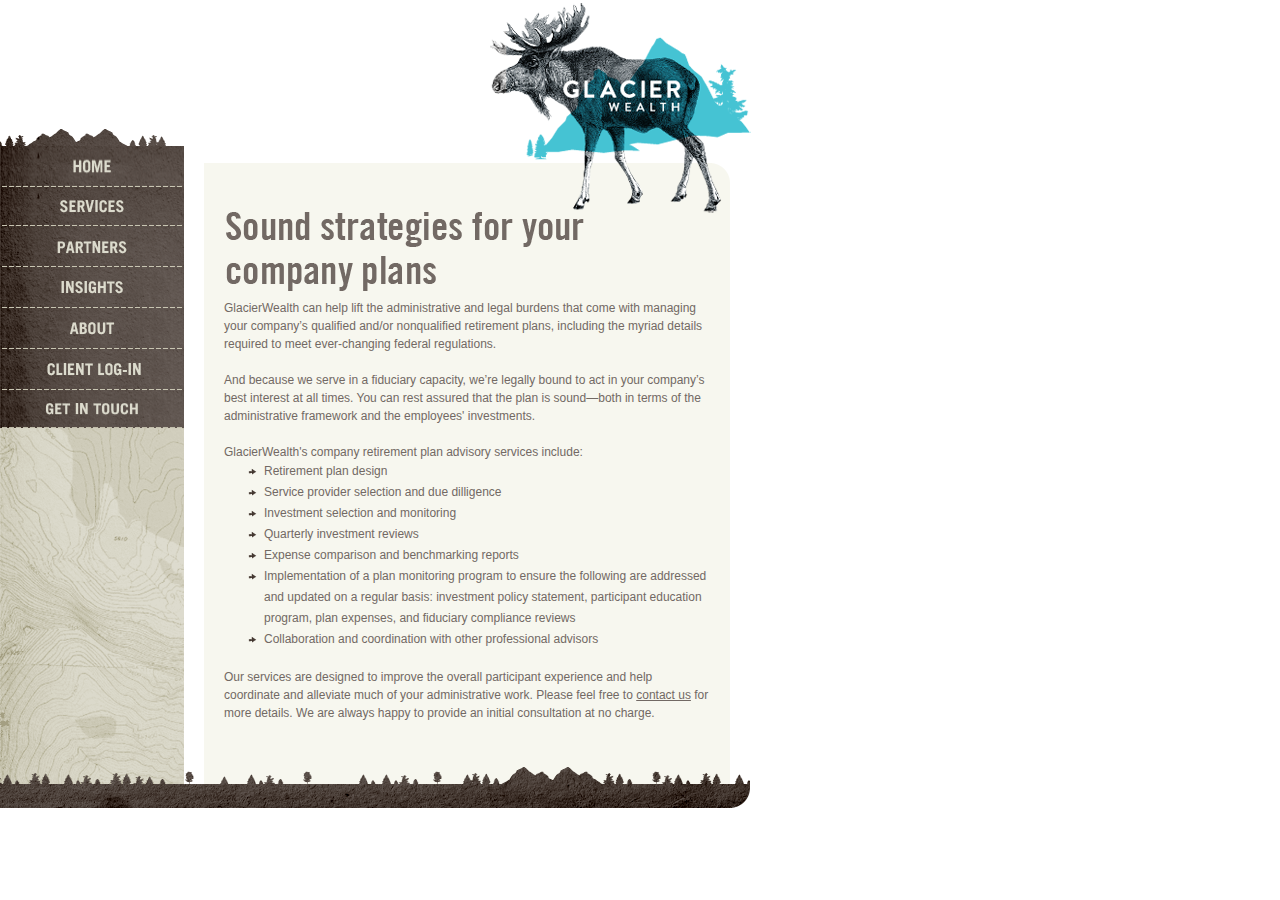
==== companies.html @ 1b514124 "Commit of all files and folders" ====
<!DOCTYPE html PUBLIC "-//W3C//DTD XHTML 1.0 Transitional//EN" "http://www.w3.org/TR/xhtml1/DTD/xhtml1-transitional.dtd">
<html xmlns="http://www.w3.org/1999/xhtml">
<head>
<meta http-equiv="Content-Type" content="text/html; charset=UTF-8" />
<title>GlacierWealth | Retirement Plan Management for Companies</title>
<meta name="description" content="GlacierWealth, Inc., helps retirement plan sponsors lift the administrative and legal burdens that come with managing your company’s retirement plan and deferred compensation plan." />
<meta name="keywords" content="GlacierWealth, corporate retirement plan, deffered compensation plan, qualified and nonqualified plans" />
<!--[if lte IE 6]>
	<script type="text/javascript" src="supersleight-min.js"></script>
<![endif]-->
<link href="css/glacier.css" rel="stylesheet" type="text/css" />
<link href="css/glacier.css" rel="stylesheet" type="text/css" />
	<script type="text/javascript" src="http://jqueryjs.googlecode.com/files/jquery-1.3.2.js"></script>
	<script src="http://dev.jquery.com/view/tags/ui/latest/ui/effects.core.js"></script>
	<script src="http://dev.jquery.com/view/tags/ui/latest/ui/effects.slide.js"></script>
	<script type="text/javascript" src="js/supersized.2.0.js"></script>
	<script type="text/javascript">  
		$(function(){
			$.fn.supersized.options = {  
				startwidth: 640,  
				startheight: 480,
				vertical_center: 1,
				slideshow: 0,
				navigation: 1,
				transition: 1, //0-None, 1-Fade, 2-slide top, 3-slide right, 4-slide bottom, 5-slide left
				pause_hover: 0,
				slide_counter: 1,
				slide_captions: 1,
				slide_interval: 3000  
			};
	        $('#supersize').supersized(); 
	    });
	</script>
        <script type="text/javascript">
          var _gaq = _gaq || [];
          _gaq.push(['_setAccount', 'UA-6217562-7']);
          _gaq.push(['_trackPageview']);

          (function() {
            var ga = document.createElement('script'); ga.type = 'text/javascript'; ga.async = true;
            ga.src = ('https:' == document.location.protocol ? 'https://ssl' : 'http://www') + '.google-analytics.com/ga.js';
            var s = document.getElementsByTagName('script')[0]; s.parentNode.insertBefore(ga, s);
          })();
        </script>

</head>

<body>
<div id="content">
<table width="750" border="0" cellspacing="0" cellpadding="0">
  <tr>
    <td width="184" rowspan="3" valign="bottom" background="images/sb_bg.gif"><img src="images/content_bottom_left.gif"  width="184" height="50" /></td>
    <td width="566" height="51"><img src="images/content_top.png"  width="566" height="51" /></td>
  </tr>
  <tr>
    <td width="566"><table width="566" border="0" cellspacing="0" cellpadding="0">
      <tr>
        <td width="20" bgcolor="#FFFFFF"><img src="images/spacer.gif"  width="20" height="20" /></td>
        <td valign="top" bgcolor="#F7F7EF"><p><img src="images/ttl_corporations.gif" alt="Solid financial advice" width="526" height="102" /></p>
          <p class="introText">GlacierWealth can help lift the administrative and legal burdens that come with managing your company’s qualified and/or nonqualified retirement plans, including the myriad details required to meet ever-changing federal regulations.    </p>
          <p class="introText">&nbsp;</p>
          <p class="introText">And because we serve in a fiduciary capacity, we’re legally bound to act in your company’s best interest at all times. You can rest assured that the plan is sound&#8212;both in terms of the administrative framework and the employees' investments.   </p>
          <p class="introText">&nbsp;</p>
          <p class="introText">GlacierWealth's company retirement plan advisory services include:</p>
          <ul>
          <li>Retirement plan design</li>
          <li>Service provider selection and due dilligence</li>
          <li>Investment selection and monitoring</li>
            <li>Quarterly investment reviews</li>
            <li>Expense comparison and benchmarking reports</li>
            <li>Implementation of a plan monitoring program to ensure the following are addressed and updated on a regular basis: investment policy statement, participant education program, plan expenses, and fiduciary compliance reviews</li>
            <li>Collaboration and coordination with  other professional advisors
          </ul>
          <p class="introText">&nbsp;</p>
          <p class="introText">Our services are designed to improve the overall participant experience and help coordinate and alleviate much of your administrative work. Please feel free to <a href="contact.html">contact us</a> for more details. We are always happy to provide an initial consultation at no charge.</p>
          <br /><br />
          </td>
        <td width="20" bgcolor="#FFFFFF"><img src="images/spacer.gif"  width="20" height="20" /></td>
      </tr>
    </table></td>
  </tr>
  <tr>
    <td height="50"><img src="images/content_bottom_right.png"  width="566" height="50" /></td>
  </tr>
</table>
<table width="500" border="0" cellspacing="10" cellpadding="0">
  <tr>
    <td align="left" class="copyrightText">&copy; 2012-2013 GlacierWealth, Inc. | <span class="footerlink"><a href="docs/GlacierWealth_LegalNotices.pdf" target="_blank">Legal Notices</a></span> | <span class="footerlink"><a href="docs/GlacierWealth_ADVBrochure.pdf" target="_blank">ADV Brochure</a></span></td>
  </tr>
</table>
</div>
<div id="navigation"><!--[START-LX0]--><script type='text/javascript' src='js/glaciermenu.js'></script><!--[END-LX0]--></div>
<div id="logo"><a href="/"><img src="images/glacier_logo.png"  /></a></div>
<div id="navTrees"><img src="images/nv_trees.png"  /></div>
<div id="supersize"><img src="images/glacier_bg3.jpg"/></div>
</body>
</html>
---- css/glacier.css ----
@charset "UTF-8";
/* CSS Document */

#content {
	width: 750px;
	height: auto;
	overflow: hidden;
	z-index: 4;
	top: 146px;
	position: absolute;
	left: 0px;
}

#logo {
	width: 277px;
	height: 227px;
	overflow: hidden;
	z-index: 5;
	top: 0px;
	position: absolute;
	left: 484px;
}

#navTrees {
	width: 184px;
	height: 19px;
	overflow: hidden;
	z-index: 5;
	top: 127px;
	position: absolute;
	left: 0px;
}

#navigation {
	width: 184px;
	height: 159;
	overflow: visible;
	z-index: 6;
	top: 146px;
	position: absolute;
	left: 0px;
}

.introText {
	font-family: 'Lucida Sans Unicode', 'Lucida Grande', sans-serif;
	font-size: 12px;
	color: #726964;
	line-height: 150%;
	margin-right: 20px;
	margin-left: 20px;
}

.copyrightText {
	font-family: 'Lucida Sans Unicode', 'Lucida Grande', sans-serif;
	font-size: 10px;
	color: #ffffff;
	line-height: 150%;
	margin-right: 20px;
	margin-left: 20px;
}

.quoteText {
	font-family: 'Lucida Sans Unicode', 'Lucida Grande', sans-serif;
	font-size: 20px;
	color: #726964;
	line-height: 125%;
	margin-right: 20px;
	margin-left: 20px;
}

* {
	margin:0;
	padding:0;
}

img {
	border:none;
}

body {
	/*overflow:hidden;Needed to eliminate scrollbars*/
	background:#fff;
}

#supersize {
	position:fixed;
}

#supersize img, #supersize a {
	height:100%;
	width:100%;
	position:absolute;
	z-index: 0;
}

ul {
   list-style-image: url("../images/arrow.gif");
   list-style-position: outside;
   font-family: 'Lucida Sans Unicode', 'Lucida Grande', sans-serif;
   font-size: 12px;
   color: #726964;
   line-height: 175%;
   margin-right: 20px;
   margin-left: 60px;
}

a:link { text-decoration: underline; color: #726964; }
a:visited { text-decoration: underline; color: #726964; }
a:hover {text-decoration: none; color: #726964; }
a:active { text-decoration: underline; color: #726964; }

.footerlink a:link { text-decoration: underline; color: #ffffff; }
.footerlink a:visited { text-decoration: underline; color: #ffffff; }
.footerlink a:hover {text-decoration: none; color: #ffffff; }
.footerlink a:active { text-decoration: underline; color: #ffffff; }
---- css/glacier.css ----
@charset "UTF-8";
/* CSS Document */

#content {
	width: 750px;
	height: auto;
	overflow: hidden;
	z-index: 4;
	top: 146px;
	position: absolute;
	left: 0px;
}

#logo {
	width: 277px;
	height: 227px;
	overflow: hidden;
	z-index: 5;
	top: 0px;
	position: absolute;
	left: 484px;
}

#navTrees {
	width: 184px;
	height: 19px;
	overflow: hidden;
	z-index: 5;
	top: 127px;
	position: absolute;
	left: 0px;
}

#navigation {
	width: 184px;
	height: 159;
	overflow: visible;
	z-index: 6;
	top: 146px;
	position: absolute;
	left: 0px;
}

.introText {
	font-family: 'Lucida Sans Unicode', 'Lucida Grande', sans-serif;
	font-size: 12px;
	color: #726964;
	line-height: 150%;
	margin-right: 20px;
	margin-left: 20px;
}

.copyrightText {
	font-family: 'Lucida Sans Unicode', 'Lucida Grande', sans-serif;
	font-size: 10px;
	color: #ffffff;
	line-height: 150%;
	margin-right: 20px;
	margin-left: 20px;
}

.quoteText {
	font-family: 'Lucida Sans Unicode', 'Lucida Grande', sans-serif;
	font-size: 20px;
	color: #726964;
	line-height: 125%;
	margin-right: 20px;
	margin-left: 20px;
}

* {
	margin:0;
	padding:0;
}

img {
	border:none;
}

body {
	/*overflow:hidden;Needed to eliminate scrollbars*/
	background:#fff;
}

#supersize {
	position:fixed;
}

#supersize img, #supersize a {
	height:100%;
	width:100%;
	position:absolute;
	z-index: 0;
}

ul {
   list-style-image: url("../images/arrow.gif");
   list-style-position: outside;
   font-family: 'Lucida Sans Unicode', 'Lucida Grande', sans-serif;
   font-size: 12px;
   color: #726964;
   line-height: 175%;
   margin-right: 20px;
   margin-left: 60px;
}

a:link { text-decoration: underline; color: #726964; }
a:visited { text-decoration: underline; color: #726964; }
a:hover {text-decoration: none; color: #726964; }
a:active { text-decoration: underline; color: #726964; }

.footerlink a:link { text-decoration: underline; color: #ffffff; }
.footerlink a:visited { text-decoration: underline; color: #ffffff; }
.footerlink a:hover {text-decoration: none; color: #ffffff; }
.footerlink a:active { text-decoration: underline; color: #ffffff; }
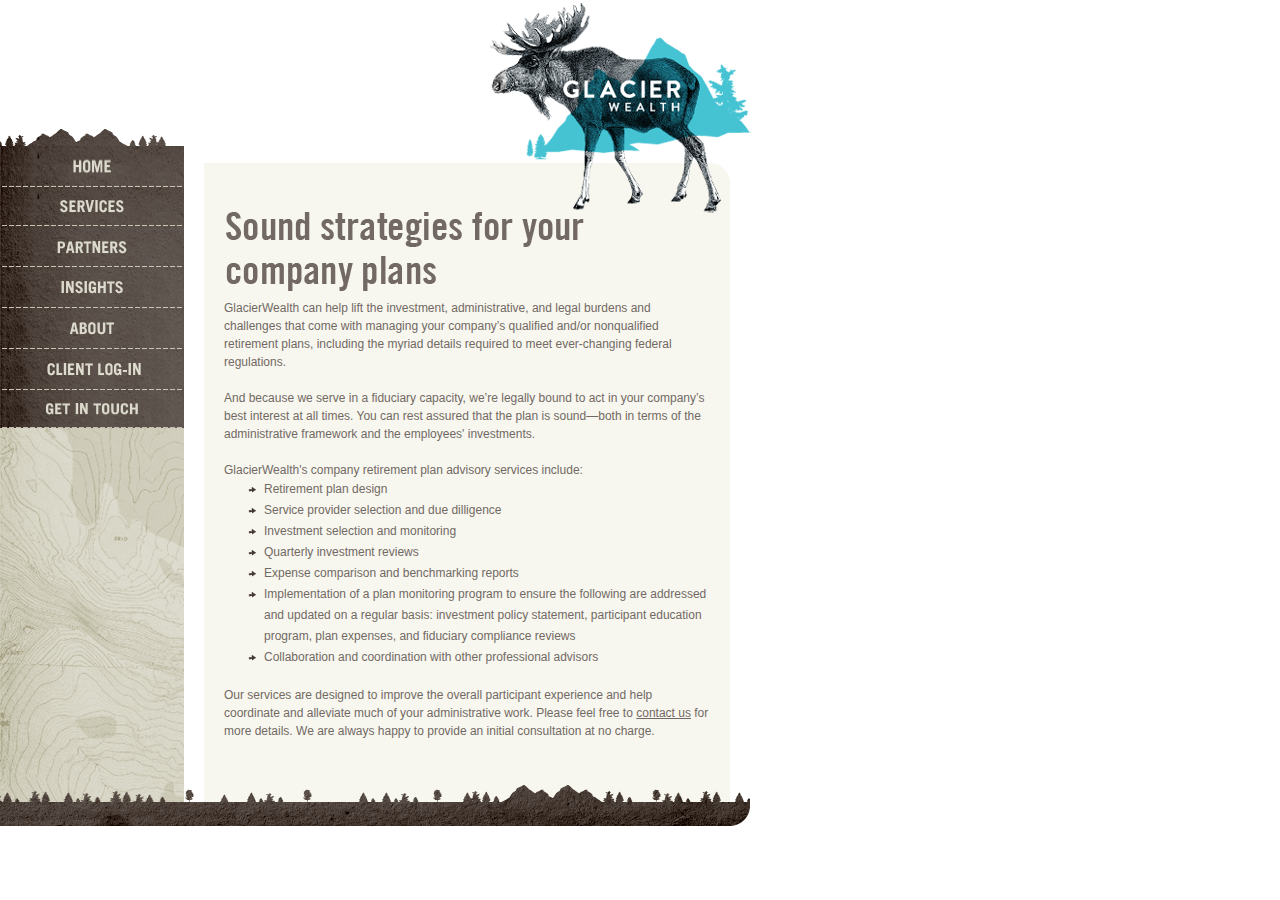
==== commit 3f6dd425: "Added morningstar portal login to login.html; changed wording on companies.html" ====
--- a/companies.html
+++ b/companies.html
@@ -57,7 +57,7 @@
       <tr>
         <td width="20" bgcolor="#FFFFFF"><img src="images/spacer.gif"  width="20" height="20" /></td>
         <td valign="top" bgcolor="#F7F7EF"><p><img src="images/ttl_corporations.gif" alt="Solid financial advice" width="526" height="102" /></p>
-          <p class="introText">GlacierWealth can help lift the administrative and legal burdens that come with managing your company’s qualified and/or nonqualified retirement plans, including the myriad details required to meet ever-changing federal regulations.    </p>
+          <p class="introText">GlacierWealth can help lift the investment, administrative, and legal burdens and challenges that come with managing your company’s qualified and/or nonqualified retirement plans, including the myriad details required to meet ever-changing federal regulations.    </p>
           <p class="introText">&nbsp;</p>
           <p class="introText">And because we serve in a fiduciary capacity, we’re legally bound to act in your company’s best interest at all times. You can rest assured that the plan is sound&#8212;both in terms of the administrative framework and the employees' investments.   </p>
           <p class="introText">&nbsp;</p>
